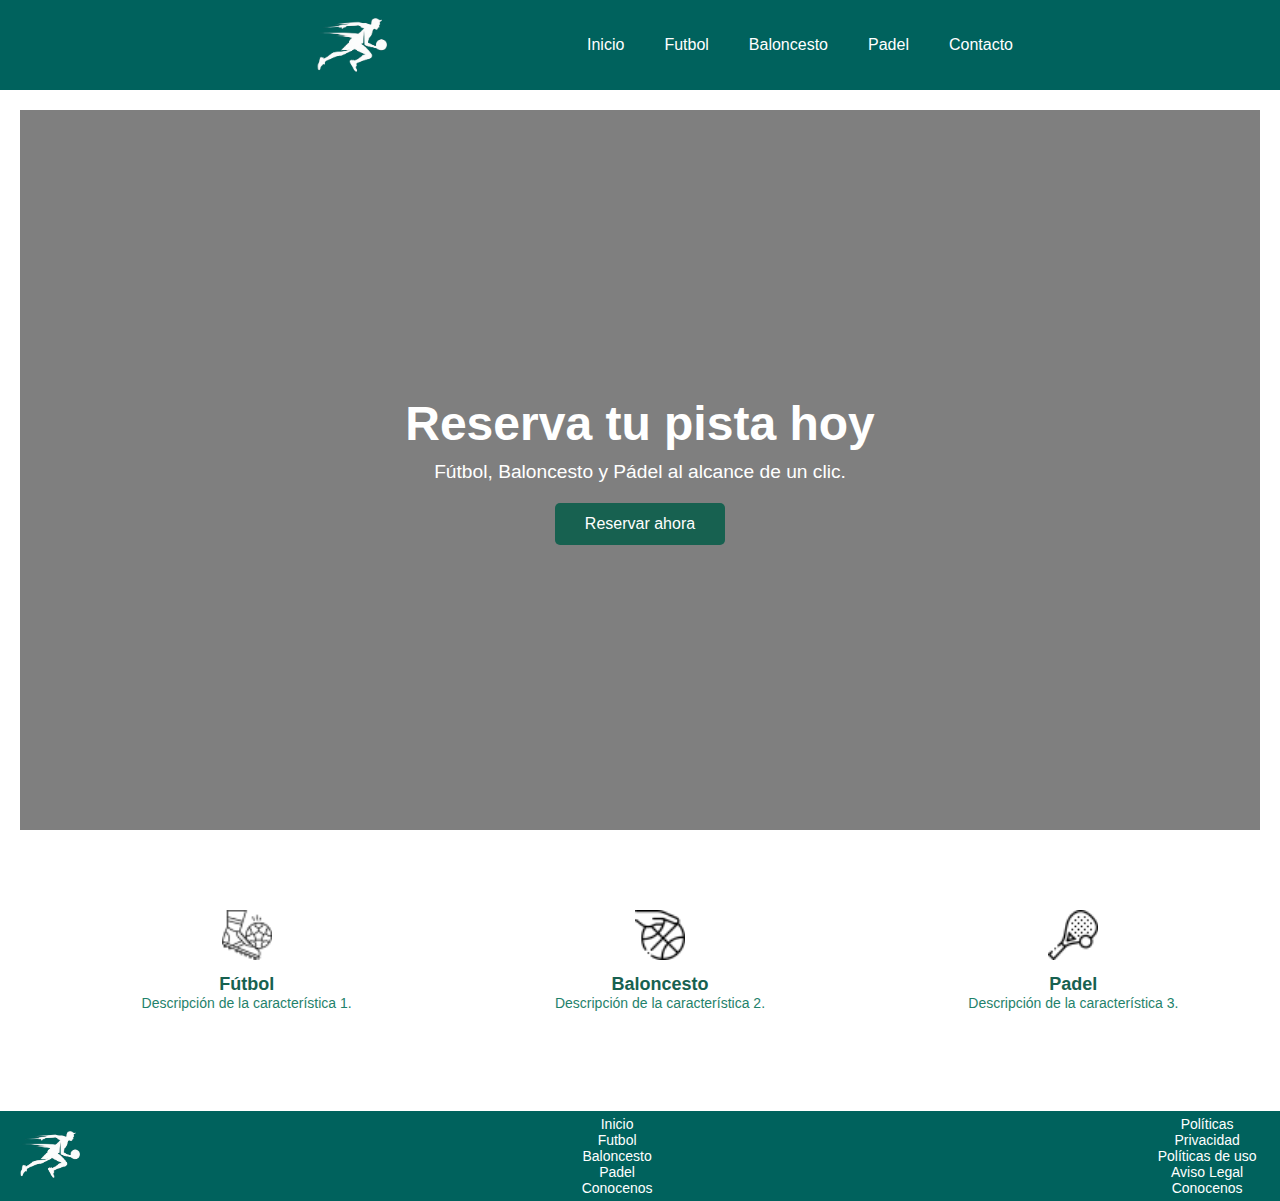
==== index.html @ 88e07b13 "commit" ====
<!DOCTYPE html>
<html lang="en">
<head>
    <meta charset="UTF-8">
    <meta name="viewport" content="width=device-width, initial-scale=1.0">
    <title>Polideportivo</title>
    <link rel="stylesheet" href="./css/style.css">
</head>
<body>
    <section class="contenedor_index">
        <header>
            <picture class="picture_header"><img src="./vista/media/logo-polideportivo.svg" alt=""></picture>
            <section class="section_nav">
                <div class="menu-toggle" id="menu-toggle">
                    <span></span>
                    <span></span>
                    <span></span>
                </div>
                <nav class="nav-cabecera">
                    <ul class="nav-links" id="nav-links">
                        <li><a href="./index.html" class="menu">Inicio</a></li>
                        <li><a href="#" class="menu">Futbol</a></li>
                        <li><a href="#" class="menu">Baloncesto</a></li>
                        <li><a href="#" class="menu">Padel</a></li>
                        <li><a href="./vista/contacto.html" class="menu">Contacto</a></li>
                    </ul>
                </nav>
            </section>
        </header>



        <main>
            <section class="section_hero">
                <div class="hero_content">
                    <h1>Reserva tu pista hoy</h1>
                    <p>Fútbol, Baloncesto y Pádel al alcance de un clic.</p>
                    <a href="#reserva" class="btn_reserva">Reservar ahora</a>
                </div>
            </section>
            
        
            <section class="features-container-futbol">
                <div class="feature-futbol">
                    <picture><img src="./vista/media/football-game_icon.png" alt="football icon" class="icon"></picture>
                    <h3>Fútbol</h3>
                    <p>Descripción de la característica 1.</p>
                </div>
                <div class="feature-futbol">
                    <picture><img src="./vista/media/basketball_icon.png" alt="basketboll icon" class="icon"></picture>
                    <h3>Baloncesto</h3>
                    <p>Descripción de la característica 2.</p>
                </div>
                <div class="feature-futbol">
                    <picture><img src="./vista/media/paddle_icon.png" alt="padel icon" class="icon"></picture>
                    <h3>Padel</h3>
                    <p>Descripción de la característica 3.</p>
                </div>
            </section>    
        
        
        
        
        </main>




        <footer>
            <section class="section_footer">
                <picture><img src="./vista/media/logo-polideportivo.svg" alt="logotipo VitaLink"></picture>
                <section class="section_nav_footer">
                    <nav>
                        <ul>
                            <li><a href="./index.html">Inicio</a></li>
                            <li><a href="#">Futbol</a></li>
                            <li><a href="#">Baloncesto</a></li>
                            <li><a href="#">Padel</a></li>
                            <li><a href="#">Conocenos</a></li>
                        </ul>
                    </nav>
                </section>
                <section class="section_nav_politics">
                    <nav>
                        <ul>
                            <li><a href="#">Políticas Privacidad</a></li>
                            <li><a href="#">Políticas de uso</a></li>
                            <li><a href="#">Aviso Legal</a></li>
                            <li><a href="#">Conocenos</a></li>
                        </ul>
                    </nav>
                </section>
            </section>
        </footer>
    </section>
</body>
</html>
---- css/style.css ----
/* INICIO AJUSTES GENERALES */
*{
    margin: 0;
    padding: 0;
    box-sizing: border-box;
    text-decoration: none;
}
a{
    list-style: none;
    color: var(--color_blanco);
}
a:hover{
    color: var(--fondo-body);
}
strong{
    color: rgb(233, 22, 22);
}
ul{
    list-style: none;
}
.text_center{
    text-align: center;
}
:root{
    --altura_header:10vh;
    --color_fondo: #00625d;
    --color_primario: #176150;
    --color_secundario: #1f826b;
    --color_blanco: #ffffff;
    --fondo-body: #f9f9f9;
    --altura_footer:10vh;
    --color-primary-button:#176150;
    --color-secundary-button:#1f826b;
}

/* Asegura que `html` y `body` ocupen toda la altura */
html, body {
    height: 100vh;
    margin: 0;
    padding: 0;
    font-family: Arial, Helvetica, sans-serif;
}


/* Oculta la barra de scroll en Chrome, Safari y Edge */
main::-webkit-scrollbar {
    display: none;
}

/* `main` crece para ocupar todo el espacio restante */
main {
    flex: 1;
    padding: 20px;
    overflow: auto; /* Evita el desbordamiento */
}

.contenedor_index {
    display: flex;
    flex-direction: column;
    min-height: 100vh; /* Mínimo 100% del alto de la pantalla */
}

/* INICIO HEADER */
header{
    height: var(--altura_header);
    background-color: var(--color_fondo);
    display: flex;
    justify-content: center;
    align-items: center;
    color: white;
    .picture_header{
        display: flex;
        justify-content: center;
        align-items: center;
        width: 25%;
        img{
            max-width: 70px;
            height: auto;
        }
    }
    .section_header{
        display: flex;
        flex-direction: row;
        justify-content: center;
        align-items: center;
        width: 100vw;
        padding: 0 40px;
    }
    .section_nav{
        width: 45%;
        ul{
            display: flex;
            flex-direction: row;
            justify-content: center;
            align-items: center;
            width: 100%;
            li{
                padding: 0 20px;
            }
        }
    }
}

/* FIN HEADER */




/* INICIO INDEX*/
.section_hero, .section_hero_futbol {
    width: 100%;
    height: 80vh;
    background-image: url('../vista/media/modern-multisports-center.svg'); /* Asegúrate de tener esta imagen o cambia el nombre */
    background-size: cover;
    background-position: center;
    background-repeat: no-repeat;
    display: flex;
    align-items: center;
    justify-content: center;
    position: relative;
    text-align: center;
    color: var(--color_blanco);
    .btn_reserva {
        display: inline-block;
        margin-top: 20px;
        padding: 12px 30px;
        background-color: var(--color-primary-button);
        color: var(--color_blanco);
        border: none;
        border-radius: 5px;
        font-size: 1rem;
        transition: background-color 0.3s ease;
    }
    
    .btn_reserva:hover {
        background-color: var(--color-secundary-button);
        cursor: pointer;
        text-decoration: none;
    }
}

.section_hero::before, .section_hero_futbol::before {
    content: "";
    position: absolute;
    top: 0; left: 0;
    width: 100%; height: 100%;
    background-color: rgba(0, 0, 0, 0.5); /* Oscurece la imagen para mejor legibilidad del texto */
    z-index: 1;
}

.hero_content, .hero_content_futbol {
    position: relative;
    z-index: 2;
    max-width: 800px;
    padding: 20px;
}

.hero_content h1, .hero_content_futbol h1 {
    font-size: 3em;
    margin-bottom: 10px;
    color: var(--color_blanco);
}

.hero_content p, .hero_content_futbol p {
    font-size: 1.2em;
    color: var(--color_blanco);
}


/* Inicio Sección Features */
.features-container, .features-container-futbol {
    display: flex;
    flex-wrap: wrap; /* Permite que se acomoden en varias filas si no caben */
    justify-content: space-around; /* Distribución uniforme */
    width: 100vw;
    align-items: center;
    background-color: var(--color_blanco); /* Color de fondo */
    padding: 20px;
    margin: 40px 0;
}

/* Estilos de cada característica */
.feature, .feature-futbol {
    width: 30%; /* 3 elementos por fila en escritorio */
    text-align: center;
    padding: 20px;
}

.feature img, .feature-futbol img {
    width: 50px; /* Tamaño del icono */
    height: auto;
    margin-bottom: 10px;
}

.feature h3, .feature-futbol h3 {
    color: var(--color-primary-button); /* Color naranja similar a la imagen */
    font-size: 18px;
}

.feature p, .feature-futbol p {
    color: var(--color-secundary-button); /* Texto en gris */
    font-size: 14px;
}

/* 🔹 Responsive: Ajuste para móviles */
@media screen and (max-width: 768px) {
    .feature, .feature-futbol {
        width: 45%; /* 2 por fila en pantallas medianas */
    }
}

@media screen and (max-width: 480px) {
    .feature, .feature-futbol {
        width: 100%; /* 1 por fila en móviles */
    }
}
/* Fin Sección Features */

/* FIN INDEX */


/* INICIO FORMULARIOS */
/* Formulario Campo Futbol */
.contenedor_futbol{
    .form_futbol{
        max-width: 100%;
        display: flex;
        flex-direction: column;
        justify-content: center;
        align-items: center;
        width: 100%;
        min-height: 100%;
        padding: 20px;
        p{
            font-size: 14px;
            display: flex;
            flex-direction: column;
            justify-content: center;
            align-items: flex-start;
            min-width: 100%;
            input{
                min-width: 100%;
                max-height: 35px;
                padding: 10px;
                margin: 10px 0;
                border: 1px solid var(--color_primario);
                border-radius: 5px;
            }
            select{
                min-width: 100%;
                max-height: 35px;
                padding: 10px;
                margin: 10px 0;
                border: 1px solid var(--color_primario);
                border-radius: 5px;
                option{
                    font-size: 12px;
                }
            }
        }
        
    }
}
/* Formulario Campo Futbol */

/*  */
.main_Servicios{
    display: flex;
    flex-direction: column;
    justify-content: center;
    align-items: center;
    max-width: 100%;
    height: auto;
    padding: 20px;
}
/* 📌 Imagen a la izquierda, texto a la derecha */
.resumen_Servicio_De {
    display: flex;
    align-items: center;
    justify-content: space-around;
    gap: 40px;
    width: 80%;
    padding: 30px;
    margin: 20px 0;
    background-color: var(--color_blanco);
    border-radius: 30px;
    box-shadow: -6px 5px 5px 0px rgba(199,199,199,0.75);
    -webkit-box-shadow: -6px 5px 5px 0px rgba(199,199,199,0.75);
    -moz-box-shadow: -6px 5px 5px 0px rgba(199,199,199,0.75);
    .img_servicio_De{
        width: 40%; /* Ajusta según tu imagen */
        max-width: 100%;
        height: auto;
        img{
            width: 100%;
            height: 100%;
        }
    }
    .content_Servicio_De {
        max-width: 500px;
        h2 {
            font-size: 28px;
            color: var(--color-primary-button); /* Azul oscuro */
            margin-bottom: 15px;
        }
        p {
            font-size: 18px;
            color: var(--color-secundary-button);
            padding: 10px 0;
        }
        button {
            background-color: #E8ECEF;
            color: #005670;
            padding: 10px 20px;
            font-size: 16px;
            border: none;
            border-radius: 5px;
            cursor: pointer;
            transition:  0.3s ease-in-out;
        }
        button:hover {
            background-color: #D1D5D8;
        }
    }
}
/* 🔹 Responsive: Ajuste en móviles */
@media screen and (max-width: 1022px) {
    .resumen_Servicio {
        flex-direction: column;
        text-align: center;
    }

    .img_servicio{
        width: 40%; /* Ajusta según tu imagen */
        max-width: 100%;
        height: auto;
        img{
            width: 100%;
            height: 100%;
        }
    }

    .content_Servicio {
        max-width: 100%;
    }
}

/* 📌 Imagen a la Derecha, texto a la Izquierda */
.resumen_Servicio_Iz {
    display: flex;
    align-items: center;
    justify-content: space-around;
    gap: 40px;
    padding: 50px;
    width: 80%;
    background-color: var(--color_blanco);
    border-radius: 30px;
    box-shadow: -6px 5px 5px 0px rgba(199,199,199,0.75);
    -webkit-box-shadow: -6px 5px 5px 0px rgba(199,199,199,0.75);
    -moz-box-shadow: -6px 5px 5px 0px rgba(199,199,199,0.75);
    .img_servicio_Iz{
        width: 40%; /* Ajusta según tu imagen */
        max-width: 100%;
        height: auto;
        img{
            width: 100%;
            height: 100%;
        }
    }
    .content_Servicio_Iz {
        max-width: 500px;
        div{
            margin-left: 40px;
        }
        h2 {
            font-size: 28px;
            color: var(--color-primary-button); /* Azul oscuro */
            margin-bottom: 15px;
        }
        p {
            font-size: 18px;
            color: var(--color-secundary-button);
            padding: 10px 0;
        }
        button {
            background-color: #E8ECEF;
            color: #005670;
            padding: 10px 20px;
            font-size: 16px;
            border: none;
            border-radius: 5px;
            cursor: pointer;
            transition: 0.3s ease-in-out;
        }  
        button:hover {
            background-color: #D1D5D8;
        }
    }
    .reverse {
        flex-direction: row-reverse; /* Invierte el orden */
        display: flex;
        align-items: center;
        justify-content: center;
        gap: 40px;
        padding: 30px;
        margin: 20px 0;
    }
}

/* 🔹 Responsive: Ajuste en móviles */
@media screen and (max-width: 768px) {
    .calendar-section {
        flex-direction: column; /* En móviles, imagen y texto en columna */
        text-align: center;
    }

    .calendar-image img {
        width: 90%;
    }

    .calendar-content {
        max-width: 100%;
    }
}
/*  */








/* INICIO FOOTER */
footer{
    height: var(--altura_footer);
    background-color: var(--color_fondo);
    display: flex;
    flex-direction: row;
    justify-content: center;
    align-items: center;
    width: 100vw;
    color: white;
    text-align: center;
    padding: 20px;
    font-size: 14px;
    picture img{
        width: 60px;
        height: auto;
    }
    .section_footer{
        display: flex;
        flex-direction: row;
        justify-content: space-around;
        align-items: center;
        width: 100%;
        height: auto;
        flex-wrap: nowrap;
    }
}
.section_nav_footer{
    display: flex;
    flex-direction: column;
    justify-content: center;
    align-items: center;
    width: 100%;
}
/* FIN FOOTER */
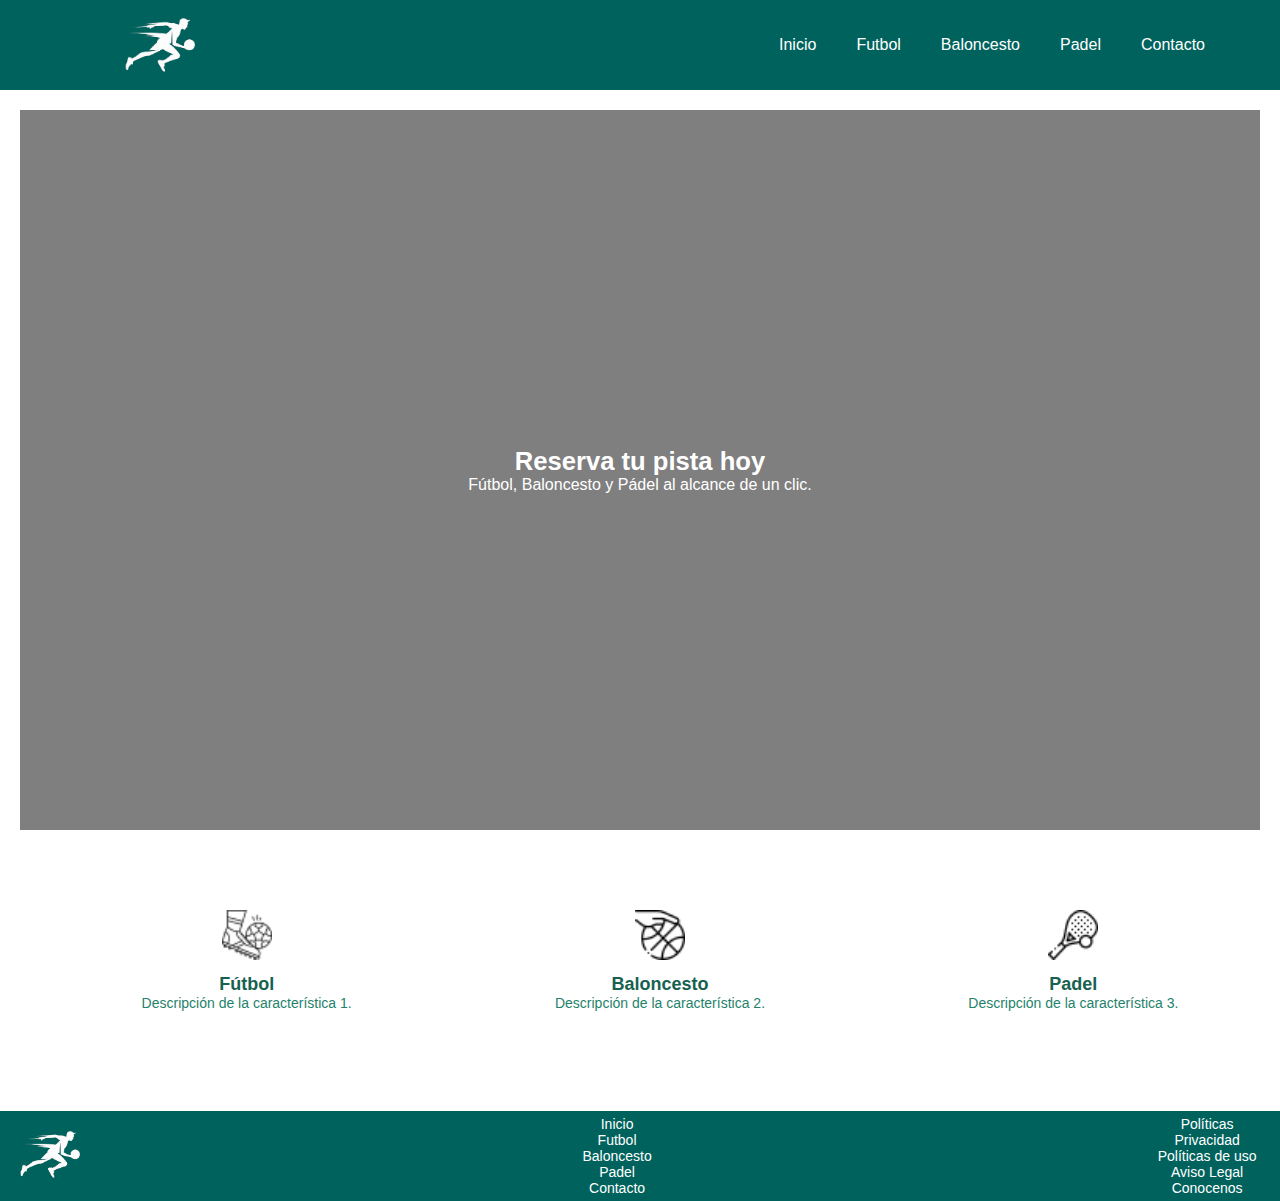
==== commit 693fc5a0: "commit initial" ====
--- a/index.html
+++ b/index.html
@@ -19,9 +19,9 @@
                 <nav class="nav-cabecera">
                     <ul class="nav-links" id="nav-links">
                         <li><a href="./index.html" class="menu">Inicio</a></li>
-                        <li><a href="#" class="menu">Futbol</a></li>
-                        <li><a href="#" class="menu">Baloncesto</a></li>
-                        <li><a href="#" class="menu">Padel</a></li>
+                        <li><a href="./vista/futbol.html" class="menu">Futbol</a></li>
+                        <li><a href="./vista/baloncesto.html" class="menu">Baloncesto</a></li>
+                        <li><a href="./vista/padel.html" class="menu">Padel</a></li>
                         <li><a href="./vista/contacto.html" class="menu">Contacto</a></li>
                     </ul>
                 </nav>
@@ -35,7 +35,6 @@
                 <div class="hero_content">
                     <h1>Reserva tu pista hoy</h1>
                     <p>Fútbol, Baloncesto y Pádel al alcance de un clic.</p>
-                    <a href="#reserva" class="btn_reserva">Reservar ahora</a>
                 </div>
             </section>
             
@@ -72,11 +71,11 @@
                 <section class="section_nav_footer">
                     <nav>
                         <ul>
-                            <li><a href="./index.html">Inicio</a></li>
-                            <li><a href="#">Futbol</a></li>
-                            <li><a href="#">Baloncesto</a></li>
-                            <li><a href="#">Padel</a></li>
-                            <li><a href="#">Conocenos</a></li>
+                            <li><a href="./index.html" class="menu">Inicio</a></li>
+                            <li><a href="./vista/futbol.html" class="menu">Futbol</a></li>
+                            <li><a href="./vista/baloncesto.html" class="menu">Baloncesto</a></li>
+                            <li><a href="./vista/padel.html" class="menu">Padel</a></li>
+                            <li><a href="./vista/contacto.html" class="menu">Contacto</a></li>
                         </ul>
                     </nav>
                 </section>
--- a/css/style.css
+++ b/css/style.css
@@ -65,7 +65,7 @@
     height: var(--altura_header);
     background-color: var(--color_fondo);
     display: flex;
-    justify-content: center;
+    justify-content: space-between;
     align-items: center;
     color: white;
     .picture_header{
@@ -156,13 +156,12 @@
 }
 
 .hero_content h1, .hero_content_futbol h1 {
-    font-size: 3em;
-    margin-bottom: 10px;
+    font-size: 1.6em;
     color: var(--color_blanco);
 }
 
 .hero_content p, .hero_content_futbol p {
-    font-size: 1.2em;
+    font-size: 1em;
     color: var(--color_blanco);
 }
 
@@ -239,7 +238,7 @@
             align-items: flex-start;
             min-width: 100%;
             input{
-                min-width: 100%;
+                min-width: 400px;
                 max-height: 35px;
                 padding: 10px;
                 margin: 10px 0;
@@ -273,6 +272,15 @@
     height: auto;
     padding: 20px;
 }
+.section_servicioCliente{
+    display: flex;
+    flex-direction: column;
+    justify-content: center;
+    align-items: center;
+    max-width: 100%;
+    height: auto;
+    padding: 20px;
+}
 /* 📌 Imagen a la izquierda, texto a la derecha */
 .resumen_Servicio_De {
     display: flex;
@@ -425,6 +433,79 @@
 /*  */
 
 
+/* INICIO PAGINA CONTACTO */
+.section_form_2{
+    display: flex;
+    flex-direction: row;
+    justify-content: center;
+    align-items: center;
+    min-width: 70%;
+    margin-top: 20px;
+    background-color: var(--color_blanco);
+    border-radius: 30px;
+    box-shadow: -6px 5px 5px 0px rgba(199,199,199,0.75);
+    -webkit-box-shadow: -6px 5px 5px 0px rgba(199,199,199,0.75);
+    -moz-box-shadow: -6px 5px 5px 0px rgba(199,199,199,0.75);
+    picture{
+        max-width: 30%;
+        height: auto;
+        img{
+            width:80%;
+            height: auto;
+            border-radius: 20px;
+        }
+    }
+    #formulario{
+        display: flex;
+        flex-direction: column;
+        justify-content: center;
+        align-items: center;
+        min-width: 60%;
+        height: auto;
+        padding: 15px 0;
+        h1{
+            font-size: 30px;
+            color: var(--color-primary-button);
+            padding: 10px;  
+        }
+        p{
+            display: flex;
+            flex-direction: column;
+            padding: 10px;
+            font-size: 18px;
+            input{
+                height: 45px;
+                width: 600px;
+                margin: 5px 0;
+                border-radius: 20px;
+                border: 0.5px solid var(--color-primary-button);
+                background-color: rgb(255, 255, 255);
+                font-size: 16px;
+                padding: 0 10px;
+            }
+            button {
+                cursor: pointer; 
+                border: 0px solid rgba(50, 199, 162, 0.35); 
+                font-size: 15px; 
+                color: var(--color_blanco); 
+                padding: 10px 30px; 
+                width: 200px; 
+                box-shadow: rgb(146, 255, 216) -6px 5px 19px -5px; 
+                border-radius: 50px; 
+                background: var(--color-primary-button);
+            }
+            button:hover{   
+                color: black;
+                width: 205px;
+                background: var(--color-secundary-button);
+                border: 1px solid var(--color-primary-button);
+            }
+        }   
+    }
+}
+
+/* FIN PAGINA CONTACTO */
+
 
 
 
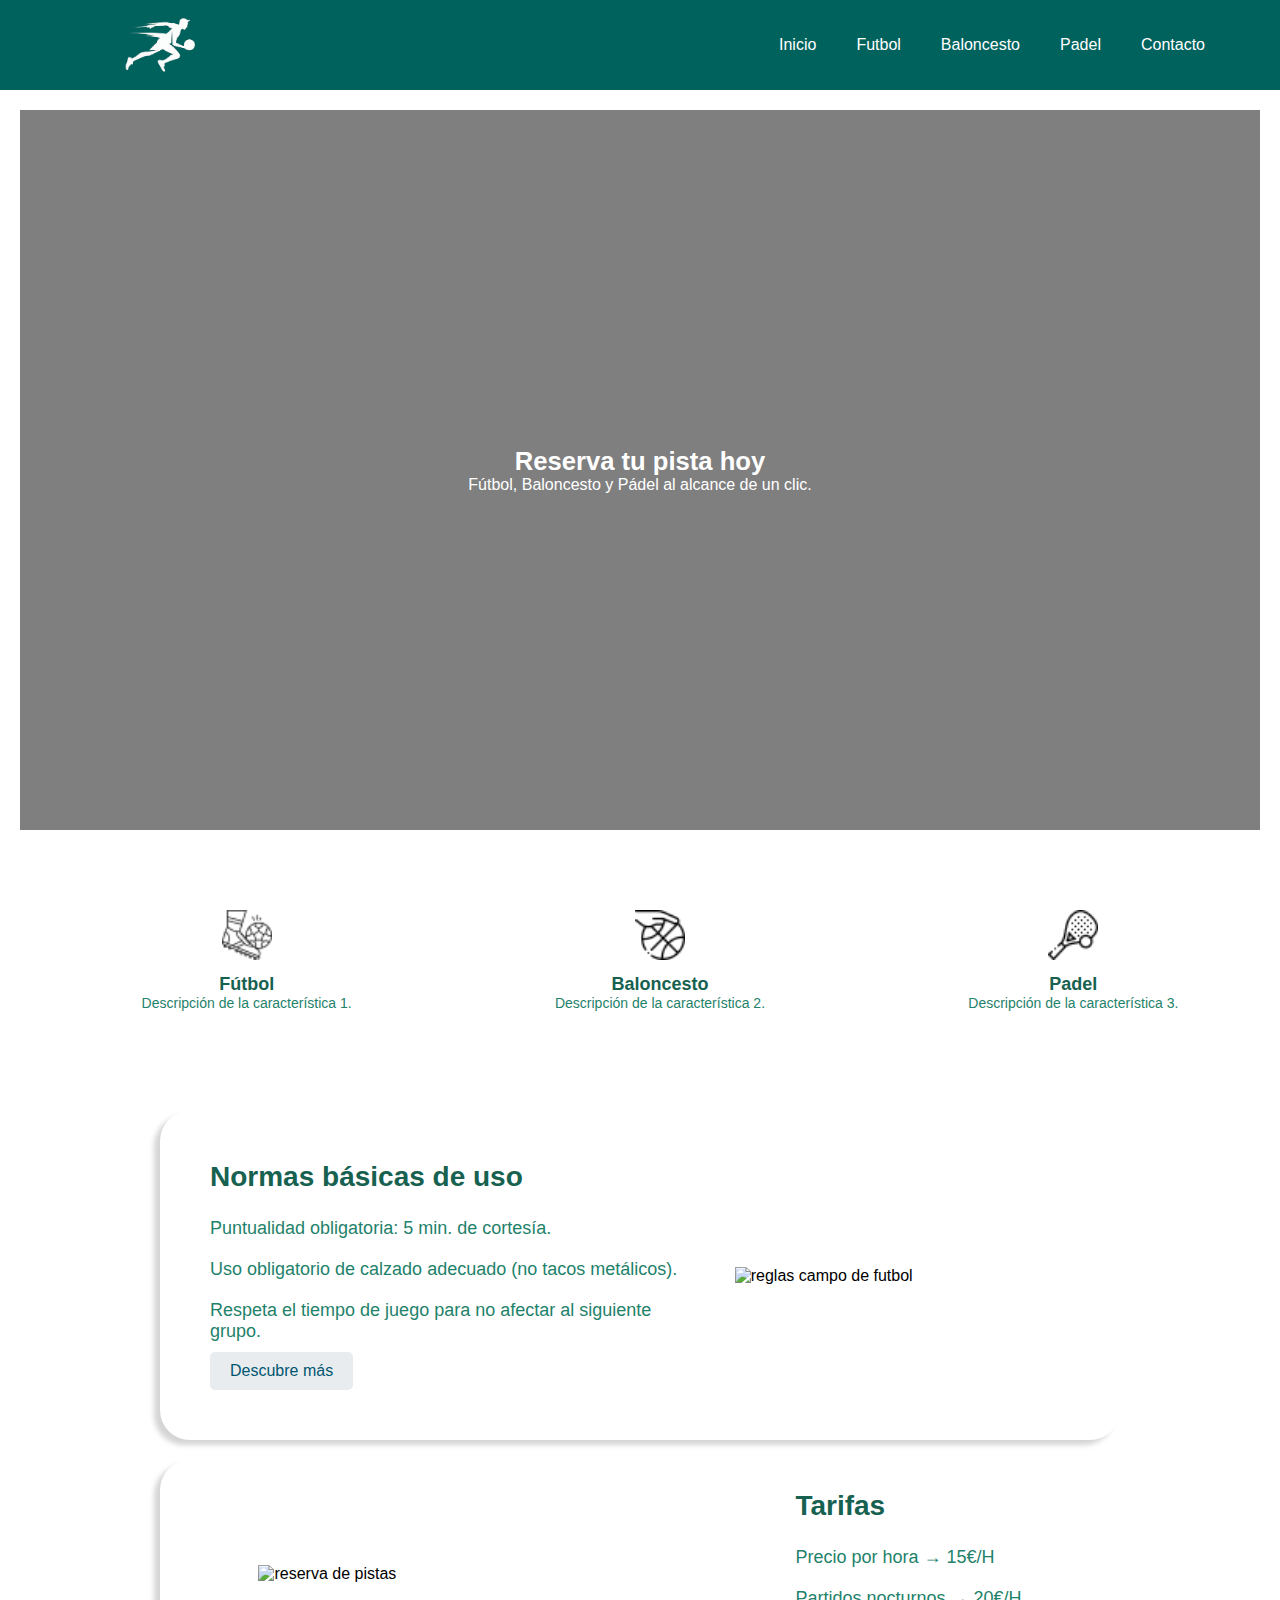
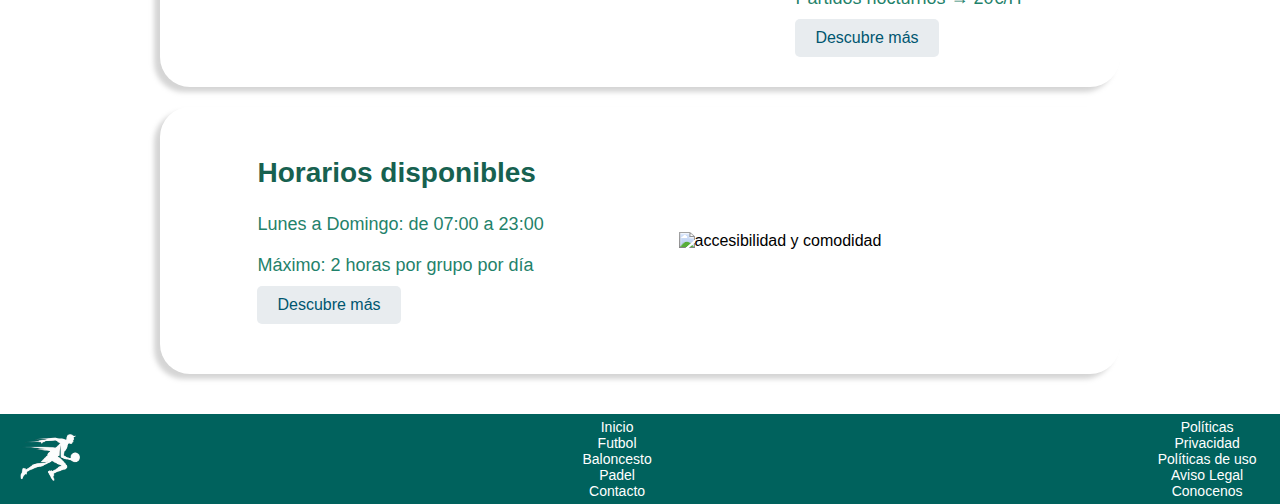
==== commit e4eb251e: "index cambios" ====
--- a/index.html
+++ b/index.html
@@ -57,6 +57,46 @@
                 </div>
             </section>    
         
+            <section class="section_servicioCliente">
+                <section class="resumen_Servicio_Iz">
+                    <div class="content_Servicio_Iz">
+                        <h2>Normas básicas de uso</h2>
+                        <p>Puntualidad obligatoria: 5 min. de cortesía.</p>
+                        <p>Uso obligatorio de calzado adecuado (no tacos metálicos).</p>
+                        <p>Respeta el tiempo de juego para no afectar al siguiente grupo.</p>
+                        <button>Descubre más</button>
+                    </div>
+                    <div class="img_servicio_Iz">
+                        <img src="./media/reglas-pista-futbol.svg" alt="reglas campo de futbol">
+                    </div>
+                </section>
+    
+                <!--  Section Gestor de Medicamentos  -->
+                <section class="resumen_Servicio_De">
+                    <div class="img_servicio_De">
+                        <img src="./media/reserva-pista-futbol.svg" alt="reserva de pistas">
+                    </div>
+                    <div class="content_Servicio_De">
+                        <h2>Tarifas</h2>
+                        <p>Precio por hora → 15€/H</p>
+                        <p>Partidos nocturnos → 20€/H</p>
+                        <button>Descubre más</button>
+                    </div>
+                </section>
+    
+                <!--  Section  Accesibilidad y Comodidad  -->
+                <section class="resumen_Servicio_Iz">
+                    <div class="content_Servicio_Iz">
+                        <h2>Horarios disponibles</h2>
+                        <p>Lunes a Domingo: de 07:00 a 23:00</p>
+                        <p>Máximo: 2 horas por grupo por día</p>
+                        <button>Descubre más</button>
+                    </div>
+                    <div class="img_servicio_Iz">
+                        <img src="./media/caracteristicas-pista-futbol.svg" alt="accesibilidad y comodidad">
+                    </div>
+                </section>   
+            </section>
         
         
         
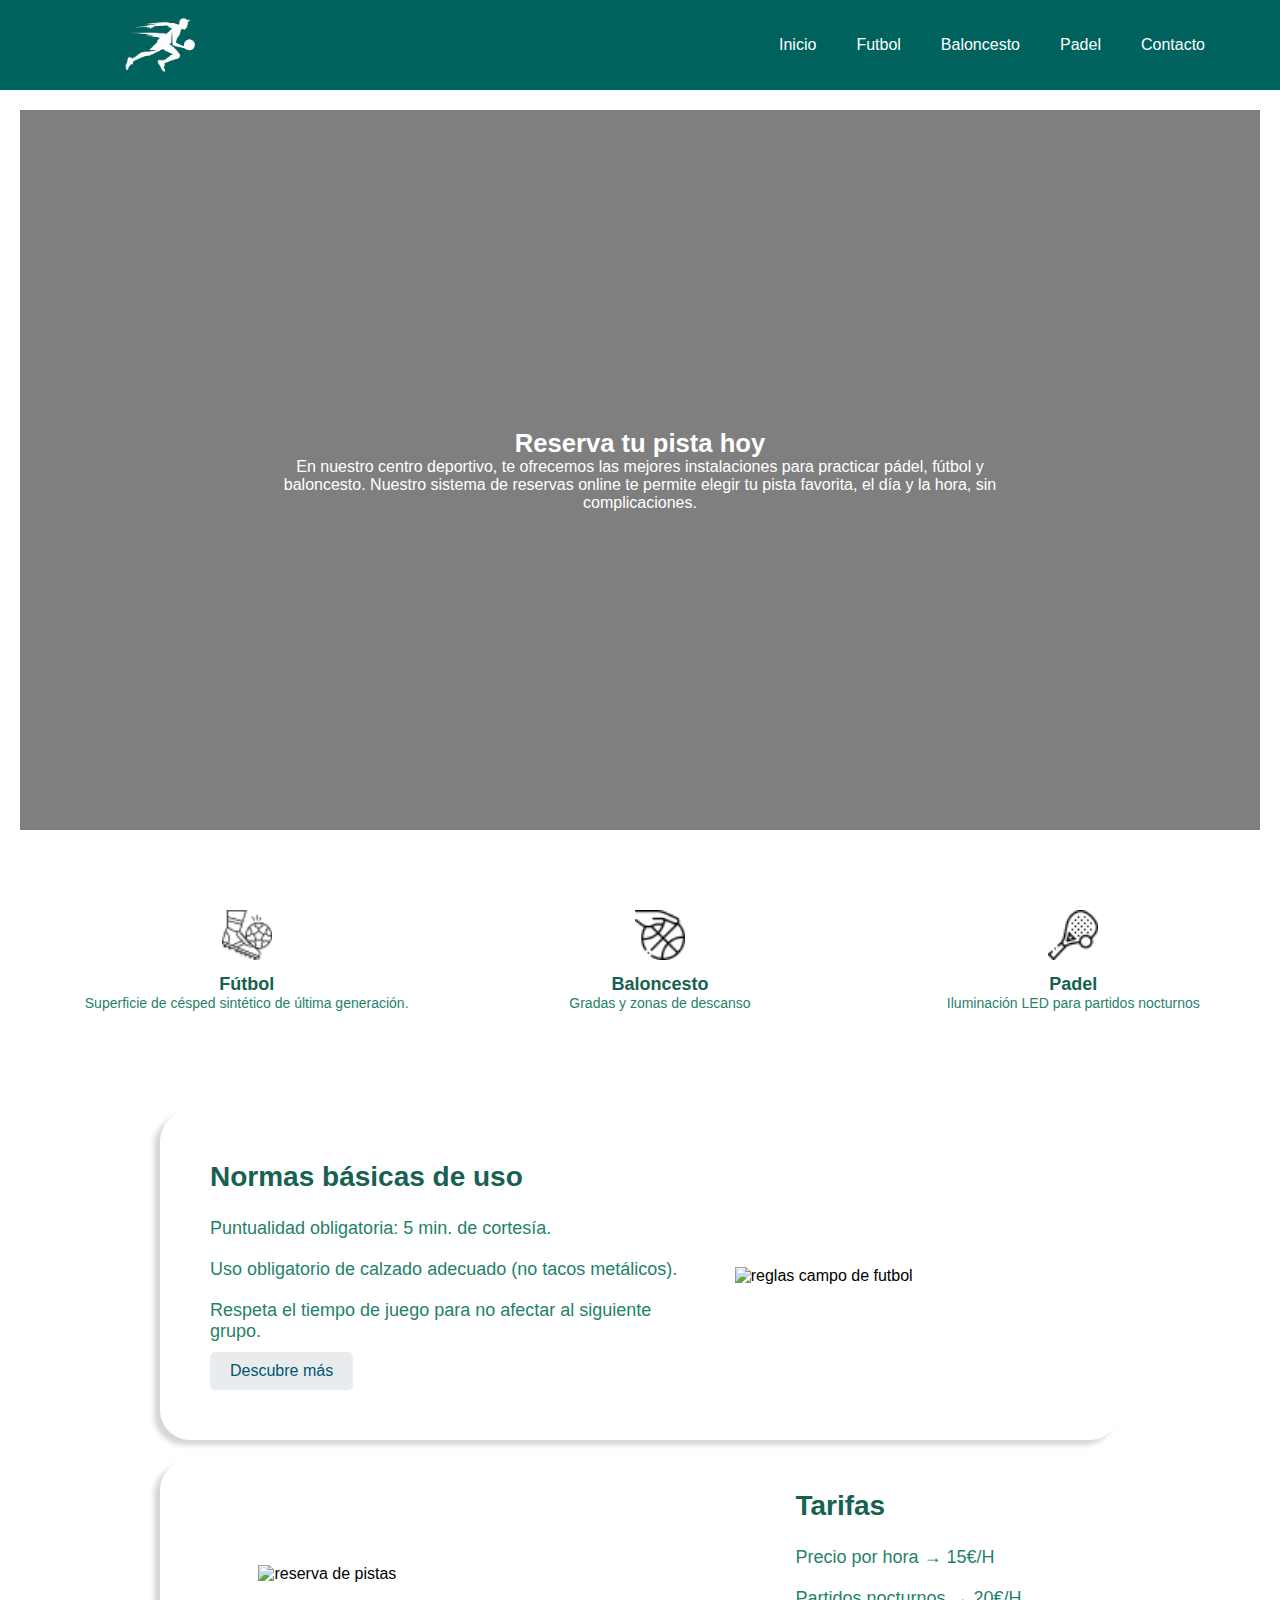
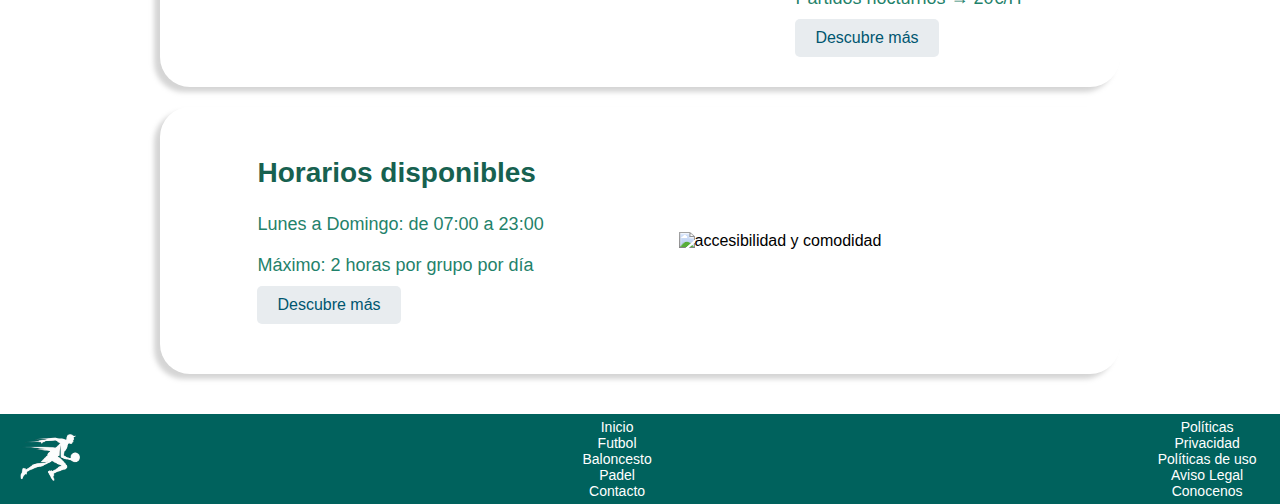
==== commit e91eacbe: "cambios css" ====
--- a/index.html
+++ b/index.html
@@ -34,7 +34,7 @@
             <section class="section_hero">
                 <div class="hero_content">
                     <h1>Reserva tu pista hoy</h1>
-                    <p>Fútbol, Baloncesto y Pádel al alcance de un clic.</p>
+                    <p>En nuestro centro deportivo, te ofrecemos las mejores instalaciones para practicar pádel, fútbol y baloncesto. Nuestro sistema de reservas online te permite elegir tu pista favorita, el día y la hora, sin complicaciones.</p>
                 </div>
             </section>
             
@@ -43,17 +43,17 @@
                 <div class="feature-futbol">
                     <picture><img src="./vista/media/football-game_icon.png" alt="football icon" class="icon"></picture>
                     <h3>Fútbol</h3>
-                    <p>Descripción de la característica 1.</p>
+                    <p>Superficie de césped sintético de última generación.</p>
                 </div>
                 <div class="feature-futbol">
                     <picture><img src="./vista/media/basketball_icon.png" alt="basketboll icon" class="icon"></picture>
                     <h3>Baloncesto</h3>
-                    <p>Descripción de la característica 2.</p>
+                    <p>Gradas y zonas de descanso</p>
                 </div>
                 <div class="feature-futbol">
                     <picture><img src="./vista/media/paddle_icon.png" alt="padel icon" class="icon"></picture>
                     <h3>Padel</h3>
-                    <p>Descripción de la característica 3.</p>
+                    <p>Iluminación LED para partidos nocturnos</p>
                 </div>
             </section>    
         
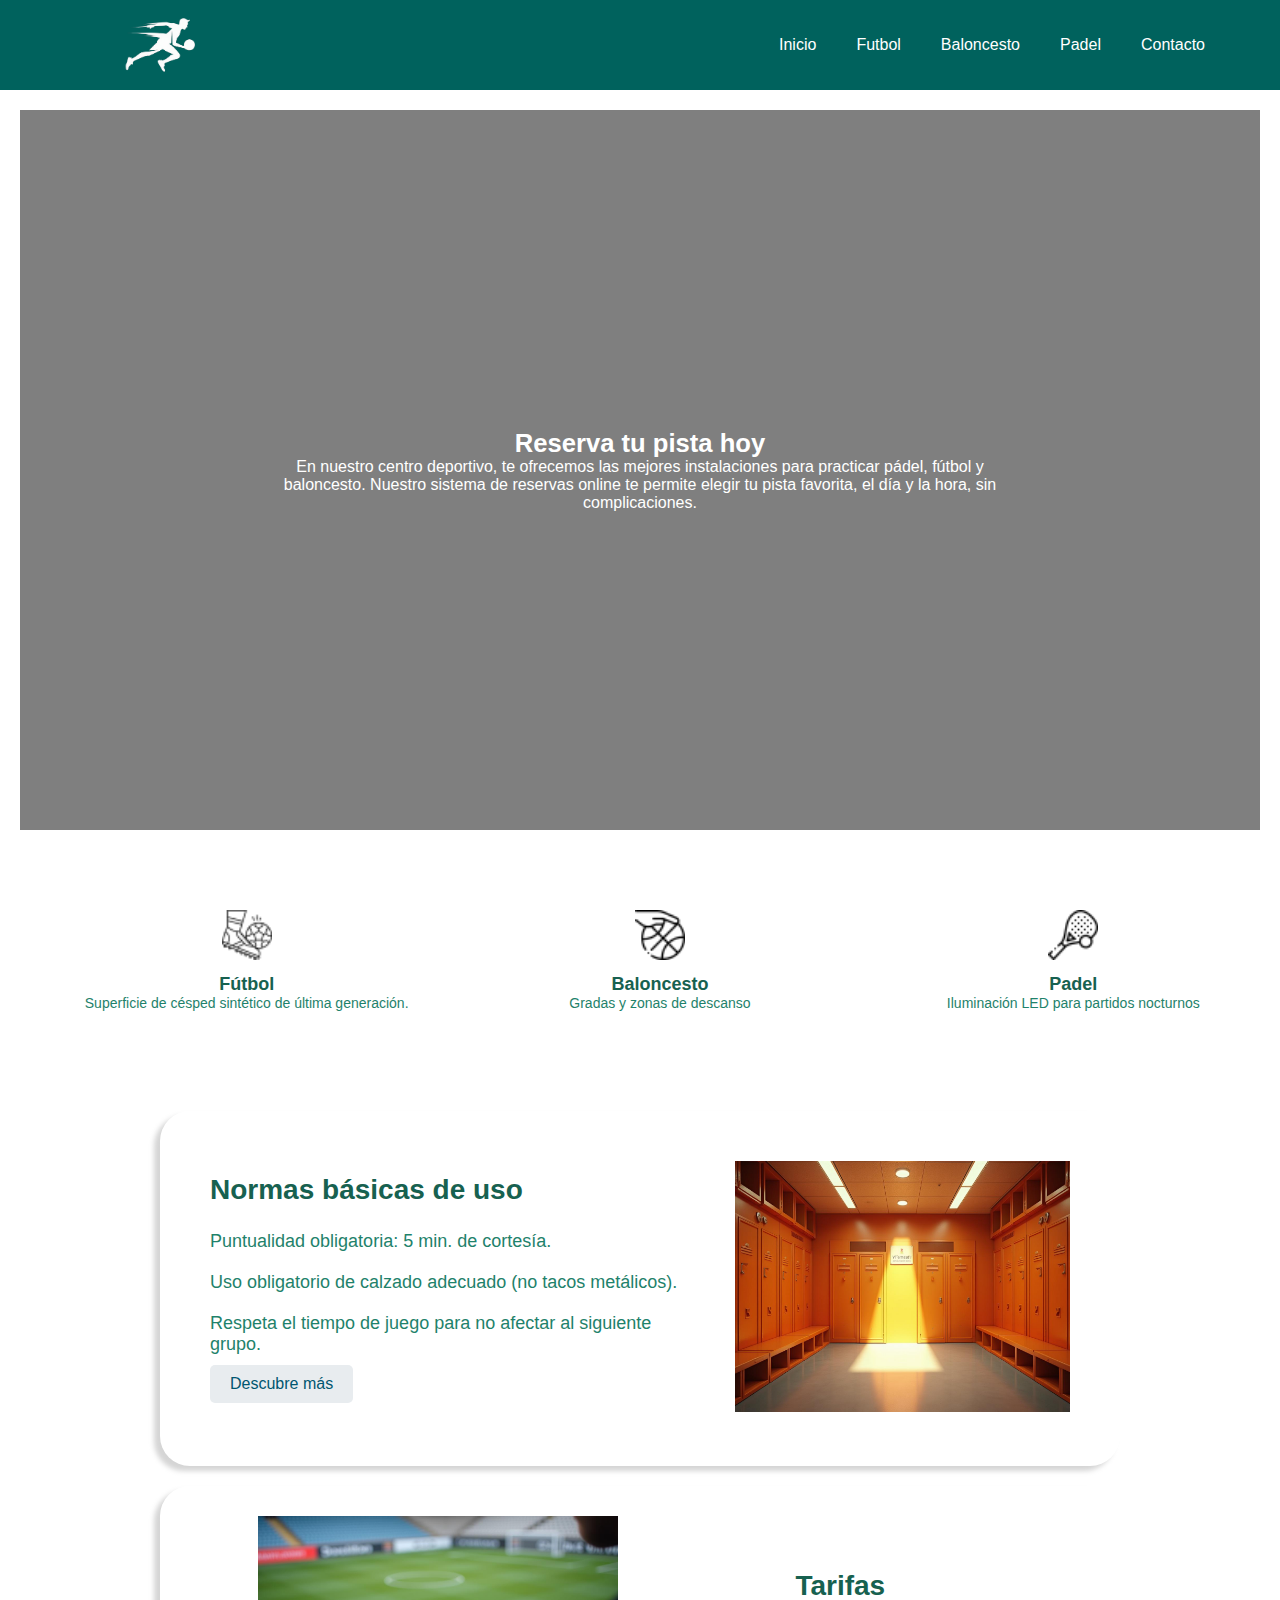
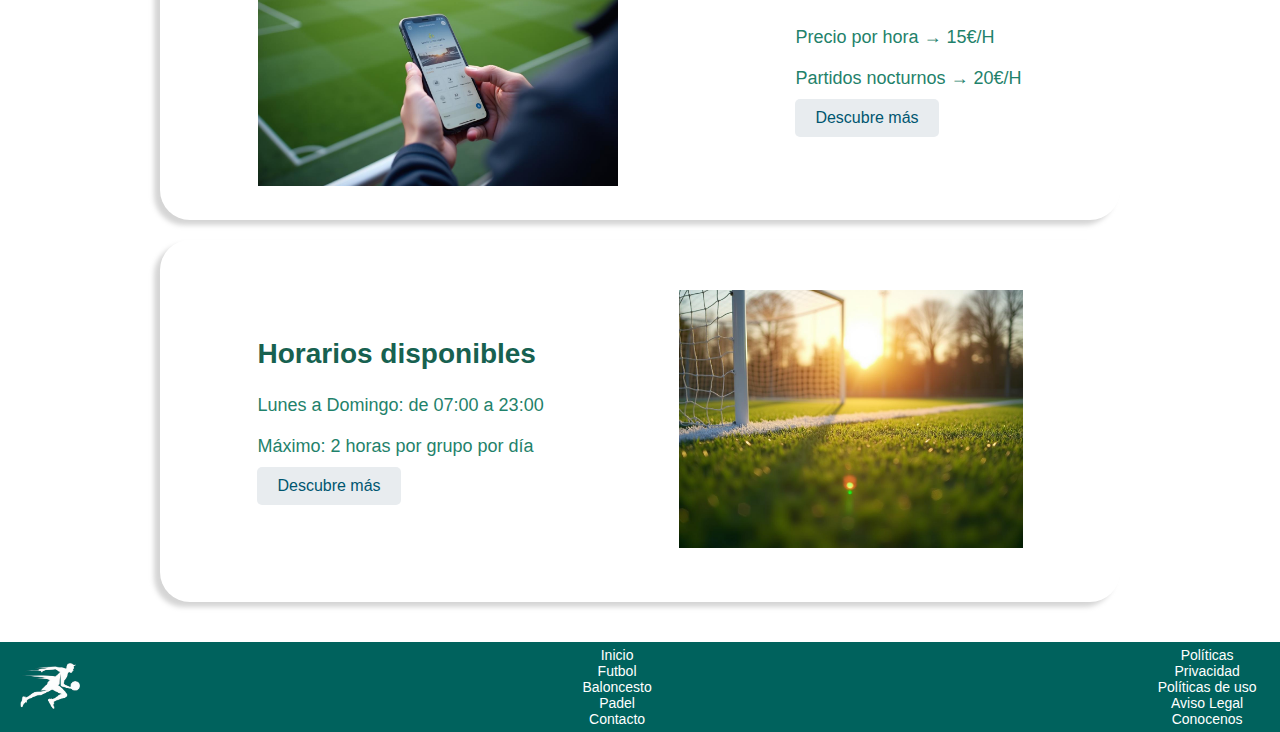
==== commit 59cabe88: "img" ====
--- a/index.html
+++ b/index.html
@@ -67,14 +67,14 @@
                         <button>Descubre más</button>
                     </div>
                     <div class="img_servicio_Iz">
-                        <img src="./media/reglas-pista-futbol.svg" alt="reglas campo de futbol">
+                        <img src="./vista/media/reglas-pista-futbol.svg" alt="reglas campo de futbol">
                     </div>
                 </section>
     
                 <!--  Section Gestor de Medicamentos  -->
                 <section class="resumen_Servicio_De">
                     <div class="img_servicio_De">
-                        <img src="./media/reserva-pista-futbol.svg" alt="reserva de pistas">
+                        <img src="./vista/media/reserva-pista-futbol.svg" alt="reserva de pistas">
                     </div>
                     <div class="content_Servicio_De">
                         <h2>Tarifas</h2>
@@ -93,7 +93,7 @@
                         <button>Descubre más</button>
                     </div>
                     <div class="img_servicio_Iz">
-                        <img src="./media/caracteristicas-pista-futbol.svg" alt="accesibilidad y comodidad">
+                        <img src="./vista/media/caracteristicas-pista-futbol.svg" alt="accesibilidad y comodidad">
                     </div>
                 </section>   
             </section>
